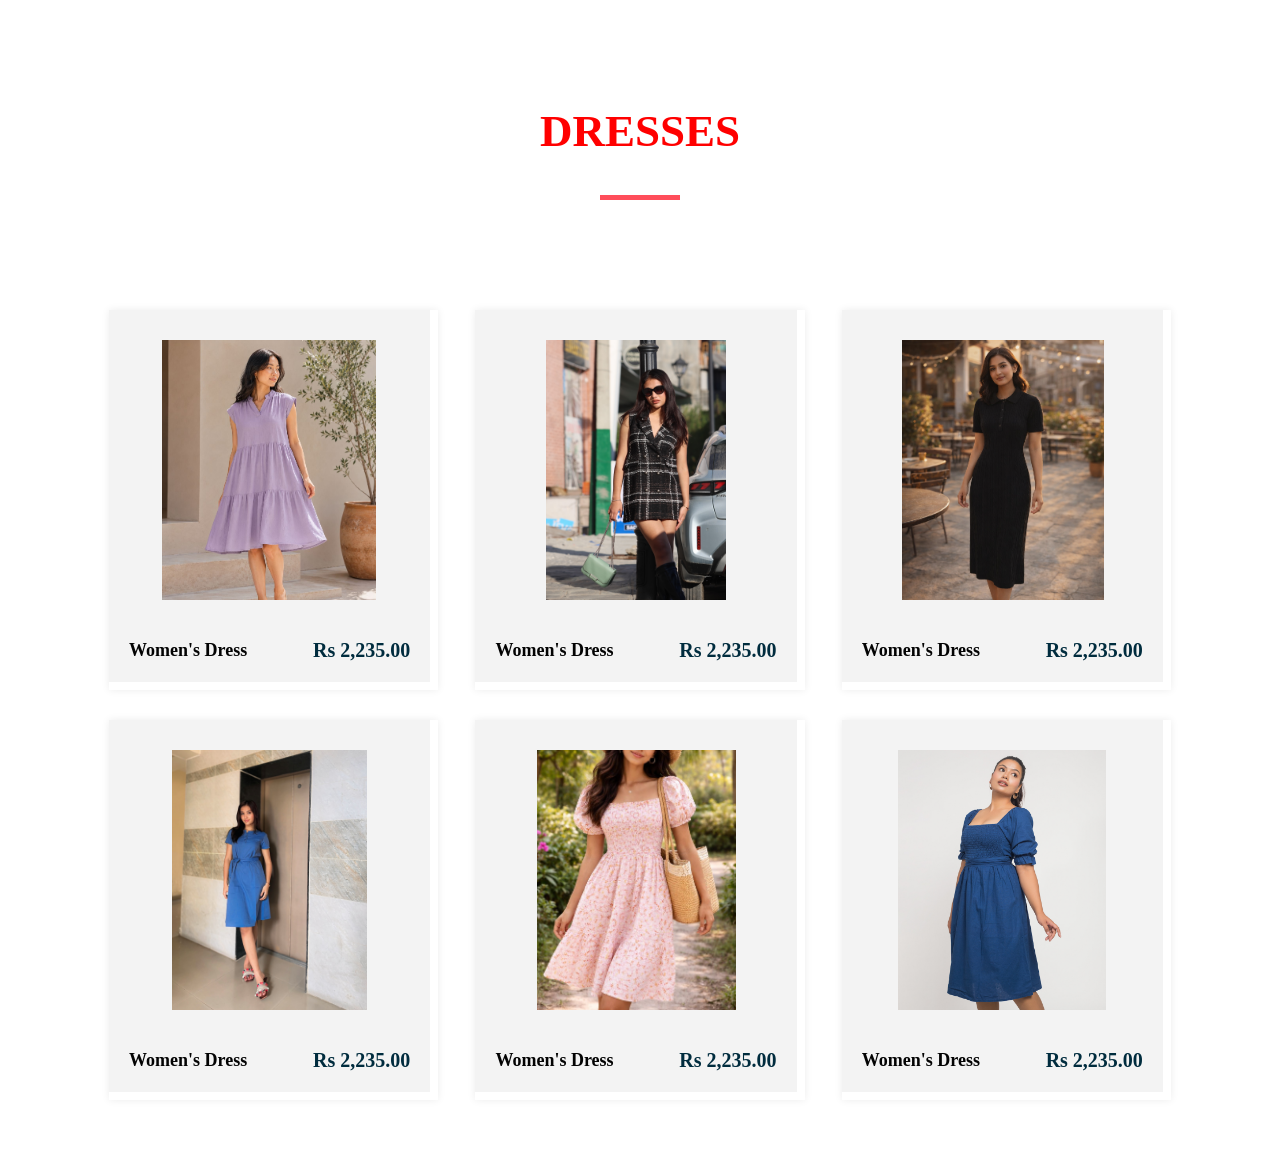
==== dress.html @ 91465ecf "first commit" ====
<!DOCTYPE html>
<html lang="en">
<head>
    <meta charset="UTF-8">
    <meta name="viewport" content="width=device-width, initial-scale=1.0">
    <title>Document</title>
    <link rel="stylesheet" href="dress.css">

</head>
<body>
        <section id="fourth-container">
        <div class="fourth-content">
            <div class="start">
                <h1><span>DRESSES</span> </h1>
            </div>

            <div class="line"></div>
            
        </div>
        <div id="product-container">
            <div class="subfourth box1">
                <div class="product">
                    <p>Women's Dress</p>
                    <h2>Rs 2,235.00</h2>
                </div>
            </div>

            <div class="subfourth box2">
                <div class="product">
                    <p>Women's Dress</p>
                    <h2>Rs 2,235.00</h2>
                </div>
            </div>

            <div class="subfourth box3">
                <div class="product">
                    <p>Women's Dress</p>
                    <h2>Rs 2,235.00</h2>
                </div>
            </div>

            <div class="subfourth box4">
                <div class="product">
                    <p>Women's Dress</p>
                    <h2>Rs 2,235.00</h2>
                </div>
            </div>

            <div class="subfourth box5">
                <div class="product">
                    <p>Women's Dress</p>
                    <h2>Rs 2,235.00</h2>
                </div>
            </div>

            <div class="subfourth box6">
                <div class="product">
                    <p>Women's Dress</p>
                    <h2>Rs 2,235.00</h2>
                </div>
            </div>

           
    </section>

</body>
</html>
---- dress.css ----
/*fourth container*/
#fourth-container {
    display: flex;
    flex-direction: column;
    width: 100%;
    padding: 60px 8%;
    background-color: #ffffff;
    justify-content: center;
    align-items: center;
    gap: 40px;
    box-sizing: border-box;
}

.start {
    font-size: 30px;
}

.line {
    width: 80px;
    height: 5px;
    background: #ff4d5a;
    margin: 15px auto 70px;
}

.fourth-content {
    width: 100%;
    text-align: center;
}

.fourth-content div h1 {
    display: flex;
    gap: 12px;
    font-weight: 700;
    justify-content: center;
    align-items: center;
}

.fourth-content div h1 span {
    color: red;
}

#product-container {
    justify-content: center;
    display: flex;
    flex-wrap: wrap;
    justify-content: space-between;
    gap: 30px;
}

.subfourth {
    display: flex;
    width: 31%;
    height: 380px;
    background: #f3f3f3;

    border: 3px solid #ddd;
    /* border-radius: 4px; */
    padding: 25px 20px;

    box-shadow: 0 0 8px rgba(0, 0, 0, 0.08);
    border-bottom: 8px solid white;
    border-right: 8px solid white;
    border-left: none;
    border-top: none;

    background-repeat: no-repeat;
    background-position: center 15px;
    background-size: 200px;

    padding: 210px 20px 20px;
    box-sizing: border-box;

    flex-direction: column;
    justify-content: flex-end;
    /* align-items: center; */


}

.product {
    display: flex;
    align-items: center;
    justify-content: space-between;
}

.subfourth p {
    font-size: 18px;
    font-weight: 600;

    color: #030303;
    justify-content: space-between;
    margin: 0;
}

.subfourth h2 {
    font-size: 20px;
    color: #002c3e;
    font-weight: 700;
    margin: 0;
}

/* Images */
.box1 {
    background-image: url('assets/d\ \(1\).jpeg');
    background-repeat: no-repeat;
    background-position: center 30px;
    background-size: auto 260px;
}

.box2 {
    background-image: url('assets/d\ \(1\).jpg');
    background-repeat: no-repeat;
    background-position: center 30px;
    background-size: auto 260px;
}

.box3 {
    background-image: url('assets/d\ \(1\).png');
    background-repeat: no-repeat;
    background-position: center 30px;
    background-size: auto 260px;
}

.box4 {
    background-image: url('assets/d\ \(2\).jpeg');
    background-repeat: no-repeat;
    background-position: center 30px;
    background-size: auto 260px;
}

.box5 {
    background-image: url('assets/d\ \(3\).jpeg');
    background-repeat: no-repeat;
    background-position: center 30px;
    background-size: auto 260px;
}

.box6 {
    background-image: url('assets/d\ \(5\).jpg');
    background-repeat: no-repeat;
    background-position: center 30px;
    background-size: auto 260px;
}

.view-btn {
    width: 100%;
    display: flex;
    justify-content: center;
    margin-top: 30px;
}

.view-btn button {
    background: #ff4d5a;
    color: white;
    border: none;
    padding: 15px 45px;
    font-size: 18px;
    cursor: pointer;
}

.view-btn button:hover {
    background-color: #6f9bb7;
    transform: translateY(-3px);
    box-shadow: 0 8px 20px #d8efa64d;
}
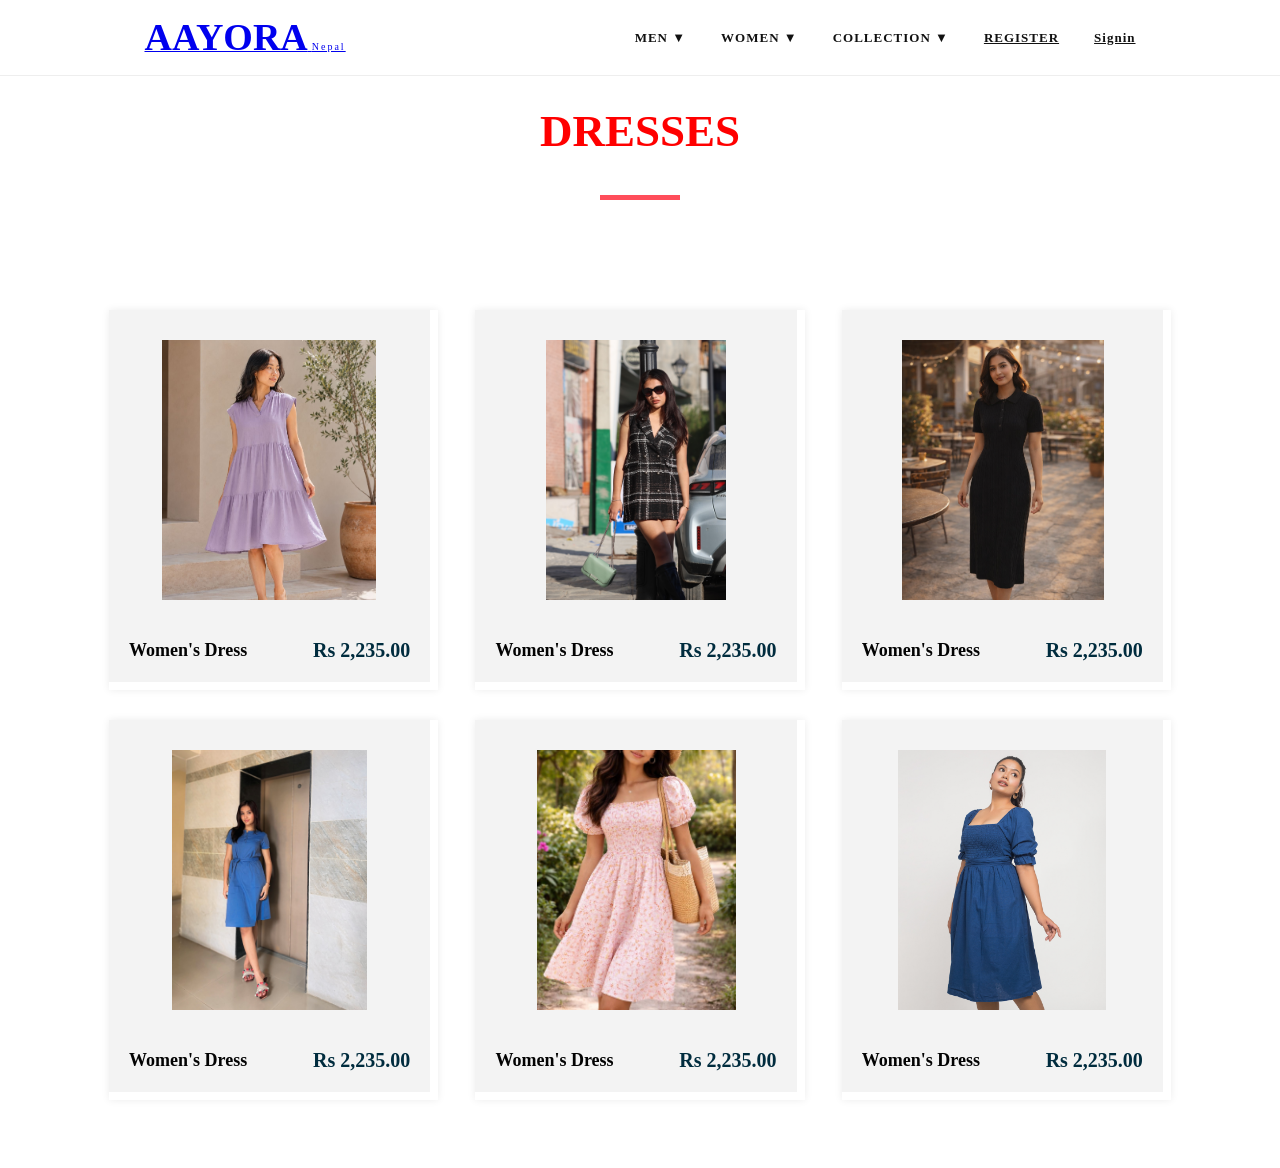
==== commit db324901: "Update" ====
--- a/dress.html
+++ b/dress.html
@@ -8,6 +8,60 @@
 
 </head>
 <body>
+
+<div class="main-container">
+
+        <header>
+
+            
+        <div class="logo"> <a href="index.html">
+            <span>AAYORA</span>
+            <small>Nepal</small>
+        </div></a>
+
+            <nav>
+                <div class="subnav">
+        <a href="#" class="subnavbtn"><b>MEN ▼</b></a>
+
+        <div class="subnav-content">
+            <a href="shirt.html">Shirt</a>
+            <a href="tshirt.html">T-Shirt</a>
+             <a href="shorts.html">Shorts</a>
+            <a href="jacket.html">Jacket</a>
+        </div>
+        </div>
+
+           <div class="subnav">
+
+        <a href="#" class="subnavbtn"><b>WOMEN ▼</b></a>
+
+        <div class="subnav-content">
+            <a href="women.html">Tops</a>
+            <a href="dress.html">Dresses</a>
+             <a href="wshorts.html">Shorts</a>
+            <a href="wjacket.html">Jacket</a>
+        </div>
+
+    </div>
+
+    <!-- Collection Dropdown -->
+    <div class="subnav">
+        <a href="#" class="subnavbtn"><b>COLLECTION ▼</b></a>
+
+        <div class="subnav-content">
+            <a href="summer.html">Spring/Summer</a>
+            <a href="winter.html">Autumn/Winter</a>
+        </div>
+    </div>
+
+    <a href="register.html"><b>REGISTER </b></a>
+    <a href="sign.html"><b>Signin</b></a>
+</nav>
+        </header>
+
+    </div>
+
+
         <section id="fourth-container">
         <div class="fourth-content">
             <div class="start">
--- a/dress.css
+++ b/dress.css
@@ -1,4 +1,148 @@
 
+.main-container {
+    width: 100%;
+}
+
+/* HEADER / NAVBAR */
+
+header {
+    position: fixed;
+
+    top: 0;
+    left: 0;
+
+    width: 100%;
+    height: 75px;
+
+    display: flex;
+    align-items: center;
+    justify-content: space-around;
+
+    background-color: rgba(255, 255, 255, 0.97);
+
+    z-index: 1000;
+
+    border-bottom: 1px solid #eeeeee;
+}
+
+
+/* LOGO */
+
+.logo {
+    color: #67100d;
+    display: flex;
+    flex-direction: column;
+    align-items: center;
+}
+
+.logo span {
+    font-family: cursive;
+    font-size: 38px;
+    font-weight: bold;
+    line-height: 30px;
+}
+
+.logo small {
+    font-size: 10px;
+    letter-spacing: 2px;
+    margin-top: 8px;
+}
+/* NAVIGATION */
+
+nav {
+    display: flex;
+    align-items: center;
+    gap: 35px;
+    /* overflow: hidden; */
+}
+
+nav a {
+
+    position: relative;
+
+    color: #111;
+
+    font-size: 13px;
+    letter-spacing: 1px;
+
+    transition: 0.3s;
+}
+
+nav a:hover {
+    color: #777;
+}
+
+nav a::after {
+    position: absolute;
+    left: 0;
+    width: 0;
+    height: 1px;
+    background-color: #111;
+    transition: 0.3s;
+}
+
+nav a:hover::after {
+    width: 100%;
+}
+
+/* COLLECTION */
+.subnav {
+    position: relative;
+    display: inline-block;
+}
+
+/* COLLECTION BUTTON */
+.subnavbtn {
+    color: #111;
+    text-decoration: none;
+    cursor: pointer;
+    display: block;
+}
+
+/* DROPDOWN */
+.subnav-content {
+    display: none;
+    position: absolute;
+
+    top: 100%;       /* directly below Collection */
+    left: 0;
+
+    background-color: white;
+
+    min-width: 180px;
+
+    padding: 10px 0;
+
+    box-shadow: 0 4px 10px rgba(0, 0, 0, 0.15);
+
+    z-index: 9999;
+}
+
+/* DROPDOWN LINKS */
+.subnav-content a {
+    display: block;
+
+    padding: 10px 18px;
+
+    color: #111;
+
+    text-decoration: none;
+
+    font-size: 13px;
+
+    white-space: nowrap;
+}
+
+/* HOVER EFFECT */
+.subnav-content a:hover {
+    background-color: #f5f5f5;
+    color: #777;
+}
+
+/* SHOW DROPDOWN */
+.subnav:hover .subnav-content {
+    display: block;
+}
 /*fourth container*/
 #fourth-container {
     display: flex;
